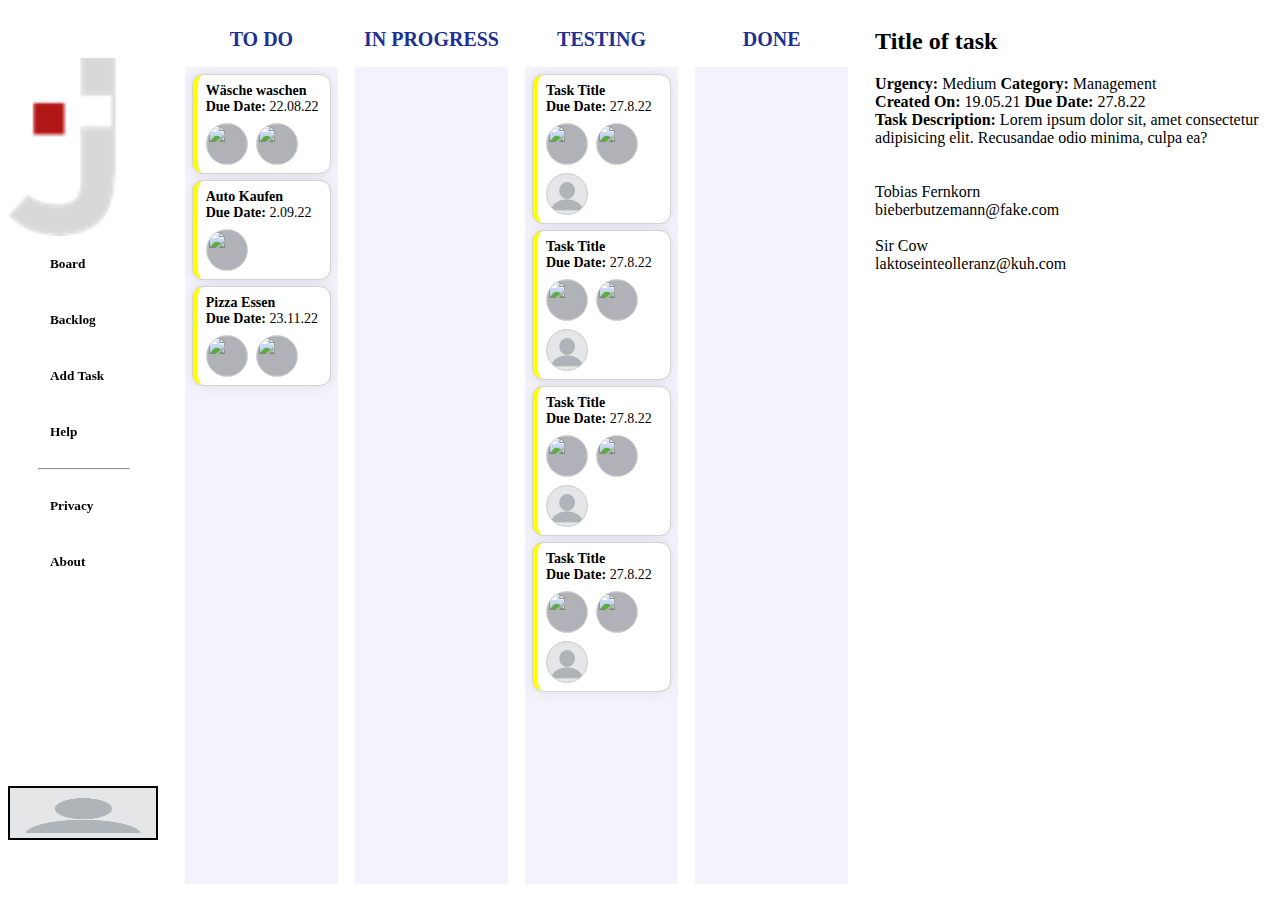
==== index.html @ 4feaa061 "drag and drop to other array" ====
<!DOCTYPE html>
<html lang="en">

<head>
    <meta charset="UTF-8">
    <meta http-equiv="X-UA-Compatible" content="IE=edge">
    <meta name="viewport" content="width=device-width, initial-scale=1.0">
    <title>Document</title>

    <script src="scripts/script.js"></script>
    <script src="scripts/board.js"></script>
    <link rel="stylesheet" href="./styles/style.css">
    <link rel="stylesheet" href="./styles/board.css">
    <link href="https://cdn.jsdelivr.net/npm/bootstrap@5.2.0-beta1/dist/css/bootstrap.min.css" rel="stylesheet"
        integrity="sha384-0evHe/X+R7YkIZDRvuzKMRqM+OrBnVFBL6DOitfPri4tjfHxaWutUpFmBp4vmVor" crossorigin="anonymous">
</head>

<body onload="initBoard()">

    <div class="main-container" id="mainContainer">
        <div w3-include-html="./templates/navbar.html"></div>
        
        <div class="tasks-main-container">

            <div class="tasks-container">
                <div class="tasks-headline-container">
                    TO DO
                </div>
                <div class="tasks-list-container" id="todo-list" ondrop="moveTo('todo')" ondragover="allowDrop(event)" onmouseover="getId(this)">
                    
                </div>
            </div>
        
            <div class="tasks-container">
                <div class="tasks-headline-container">
                    IN PROGRESS
                </div>
                <div class="tasks-list-container" id="in-progress-list" ondrop="moveTo('in-progress')" ondragover="allowDrop(event)" onmouseover="getId(this)">

                </div>
            </div>
        
            <div class="tasks-container">
                <div class="tasks-headline-container">
                    TESTING
                </div>
                <div class="tasks-list-container" ondrop="moveTo('testing')" ondragover="allowDrop(event)">
                    <div class="task-card"  onclick="openCardDetails()">
                        <div class="task-card-headline">Task Title</div>
                        <span><b>Due Date:</b> 27.8.22</span>
                        <div class="collaborators-container">
                            <img src="img/sir-cow.png" alt="">
                            <img src="img/Profile-Pic-Tobi.PNG" alt="">
                            <img src="img/blank_profil.png" alt="">
                        </div>
                    </div>
                    <div class="task-card"  onclick="openCardDetails()">
                        <div class="task-card-headline">Task Title</div>
                        <span><b>Due Date:</b> 27.8.22</span>
                        <div class="collaborators-container">
                            <img src="img/sir-cow.png" alt="">
                            <img src="img/Profile-Pic-Tobi.PNG" alt="">
                            <img src="img/blank_profil.png" alt="">
                        </div>
                    </div>
                    <div class="task-card"  onclick="openCardDetails()">
                        <div class="task-card-headline">Task Title</div>
                        <span><b>Due Date:</b> 27.8.22</span>
                        <div class="collaborators-container">
                            <img src="img/sir-cow.png" alt="">
                            <img src="img/Profile-Pic-Tobi.PNG" alt="">
                            <img src="img/blank_profil.png" alt="">
                        </div>
                    </div>
                    <div class="task-card"  onclick="openCardDetails()">
                        <div class="task-card-headline">Task Title</div>
                        <span><b>Due Date:</b> 27.8.22</span>
                        <div class="collaborators-container">
                            <img src="img/sir-cow.png" alt="">
                            <img src="img/Profile-Pic-Tobi.PNG" alt="">
                            <img src="img/blank_profil.png" alt="">
                        </div>
                    </div>
                </div>
            </div>
        
            <div class="tasks-container">
                <div class="tasks-headline-container">
                    DONE
                </div>
                <div class="tasks-list-container" ondrop="moveTo('done')" ondragover="allowDrop(event)">

                </div>
            </div>
        
        </div>
        <!-- <div id="card-details-container" class="d-none">

        </div> -->
        <div id="card-details-container" class="d-none fade-out" onclick="closeCardDetails()">
            <div class="card-details-content" onclick="stopPropagation(event)">
                <div class="card-details-content-left">
                    <h2>Title of task</h2>
                    <span><b>Urgency:</b> Medium</span>
                    <span><b>Category:</b> Management</span>
                    <div class="deadline-container">
                        <span><b>Created On:</b> 19.05.21</span>
                        <span><b>Due Date:</b> 27.8.22</span>
                    </div>
                    <span><b>Task Description:</b></span>
                    <span class="card-details-description">Lorem ipsum dolor sit, amet consectetur adipisicing elit.
                        Recusandae odio minima, culpa ea?</span>
                </div>
                <div class="card-details-content-right">
                    <div class="card-details-button-container">
                        <img src="img/arrow-32-24.png" alt="" title="Task Done">
                        <img src="img/x-mark-24.png" alt="" title="Go Back" onclick="closeCardDetails()">
                    </div>
                    <div class="assignee-container">
                        <img src="img/Profile-Pic-Tobi.PNG" alt="">
                        <div class="person-data-container">
                            <div class="assignee-name">Tobias Fernkorn</div>
                            <div class="assignee-email">bieberbutzemann@fake.com</div>
                        </div>
                    </div>
                    <div class="assignee-container">
                        <img src="img/sir-cow.png" alt="">
                        <div class="person-data-container">
                            <div class="assignee-name">Sir Cow</div>
                            <div class="assignee-email">laktoseinteolleranz@kuh.com</div>
                        </div>
                    </div>
                </div>
            </div>
        </div>
    </div>


    <script src="./scripts/includeHTML.js"></script>
</body>

</html>
---- styles/style.css ----
body {
    font-family: PT Sans !important;
}

.main-container {
    /* height: 50vh; */
    display: flex;
}

.navbar {
    padding: 50px 0 !important;
    display: flex;
    flex-direction: column;
    width: 150px;
    height: 100vh;
    position: fixed !important;
}

.navbar-hr{
    width: 90px;
    margin-left: 30px;
}

.profil-img {
    height: 50px;
    border: solid 2px;
}

.nav-items {
    height: 550px;
    display: flex;
    flex-direction: column;
    justify-content: flex-start;
}

.nav-items h5 {
    cursor: pointer;
    margin: 20px 0;
    padding-left: 35px;
}

.single-nav-item {
    display: flex;
    flex-direction: row;
    justify-content: flex-start;
    align-items: center;
    width: 150px;
}

.nav-items h5:hover {
    color: #4e95fd;
}

.single-nav-item:hover .slected-nav-item {
    background-color: #4e95fd;
}

.slected-nav-item {
    width: 7px;
    height: 25px;

}

.headline-container {
    margin: 45px;
}

.headline-container h1 {
    font-weight: bold;
    margin-bottom: 0;
}

.join-phrase {
    color: #1E3190;
}

/* fonts */
/* pt-sans-regular - latin */
@font-face {
    font-family: 'PT Sans';
    font-style: normal;
    font-weight: 400;
    src: url('fonts/pt-sans-v17-latin-regular.eot'); /* IE9 Compat Modes */
    src: local(''),
         url('fonts/pt-sans-v17-latin-regular.eot?#iefix') format('embedded-opentype'), /* IE6-IE8 */
         url('fonts/pt-sans-v17-latin-regular.woff2') format('woff2'), /* Super Modern Browsers */
         url('fonts/pt-sans-v17-latin-regular.woff') format('woff'), /* Modern Browsers */
         url('fonts/pt-sans-v17-latin-regular.ttf') format('truetype'), /* Safari, Android, iOS */
         url('fonts/pt-sans-v17-latin-regular.svg#PTSans') format('svg'); /* Legacy iOS */
  }
  /* pt-sans-italic - latin */
  @font-face {
    font-family: 'PT Sans';
    font-style: italic;
    font-weight: 400;
    src: url('fonts/pt-sans-v17-latin-italic.eot'); /* IE9 Compat Modes */
    src: local(''),
         url('fonts/pt-sans-v17-latin-italic.eot?#iefix') format('embedded-opentype'), /* IE6-IE8 */
         url('fonts/pt-sans-v17-latin-italic.woff2') format('woff2'), /* Super Modern Browsers */
         url('fonts/pt-sans-v17-latin-italic.woff') format('woff'), /* Modern Browsers */
         url('fonts/pt-sans-v17-latin-italic.ttf') format('truetype'), /* Safari, Android, iOS */
         url('fonts/pt-sans-v17-latin-italic.svg#PTSans') format('svg'); /* Legacy iOS */
  }
---- styles/board.css ----
.tasks-main-container {
    display: flex;
    justify-content: space-evenly;
    height: 100vh;
    width: 100%;
    margin-left: 160px;
    margin-right: 10px;
}

.tasks-container {
    width: 22%;
    display: flex;
    flex-direction: column;
}

.tasks-headline-container {
    display: flex;
    justify-content: center;
    align-items: center;
    margin-top: 24px;
    margin-bottom: 16px;
    margin-top: 20px;
    font-size: 20px;
    color: #1E3190;
    font-weight: bold;
}

.tasks-list-container {
    background-color: #F4F3FB;
    height: 100%;
    margin-bottom: 24px;
}

.task-card {
    margin: 8px;
    padding-left: 8px;
    background-color: white;
    border-left: 5px solid yellow;
    outline: 1px solid lightgray;
    border-radius: 10px;
    box-shadow: 0 0 13px rgba(0, 0, 0, 0.1) ; 
    transition: box-shadow 0.2s ease-in-out;
    font-size: 14px;
    cursor: pointer;
}

.task-card:hover {
    box-shadow: 0 0 5px rgba(0, 0, 0, 0.958) ; 
}

.task-card-headline {
    font-weight: bold;
    padding-top: 8px;
}

.collaborators-container {
    display: flex;
    flex-wrap: wrap;
    margin-top: 8px;
}

.collaborators-container img {
    height: 40px;
    width: 40px;
    border-radius: 50%;
    background-color: #B0B2B8;
    border: 1px solid lightgray;
    margin-right: 8px;
    margin-bottom: 8px;
}
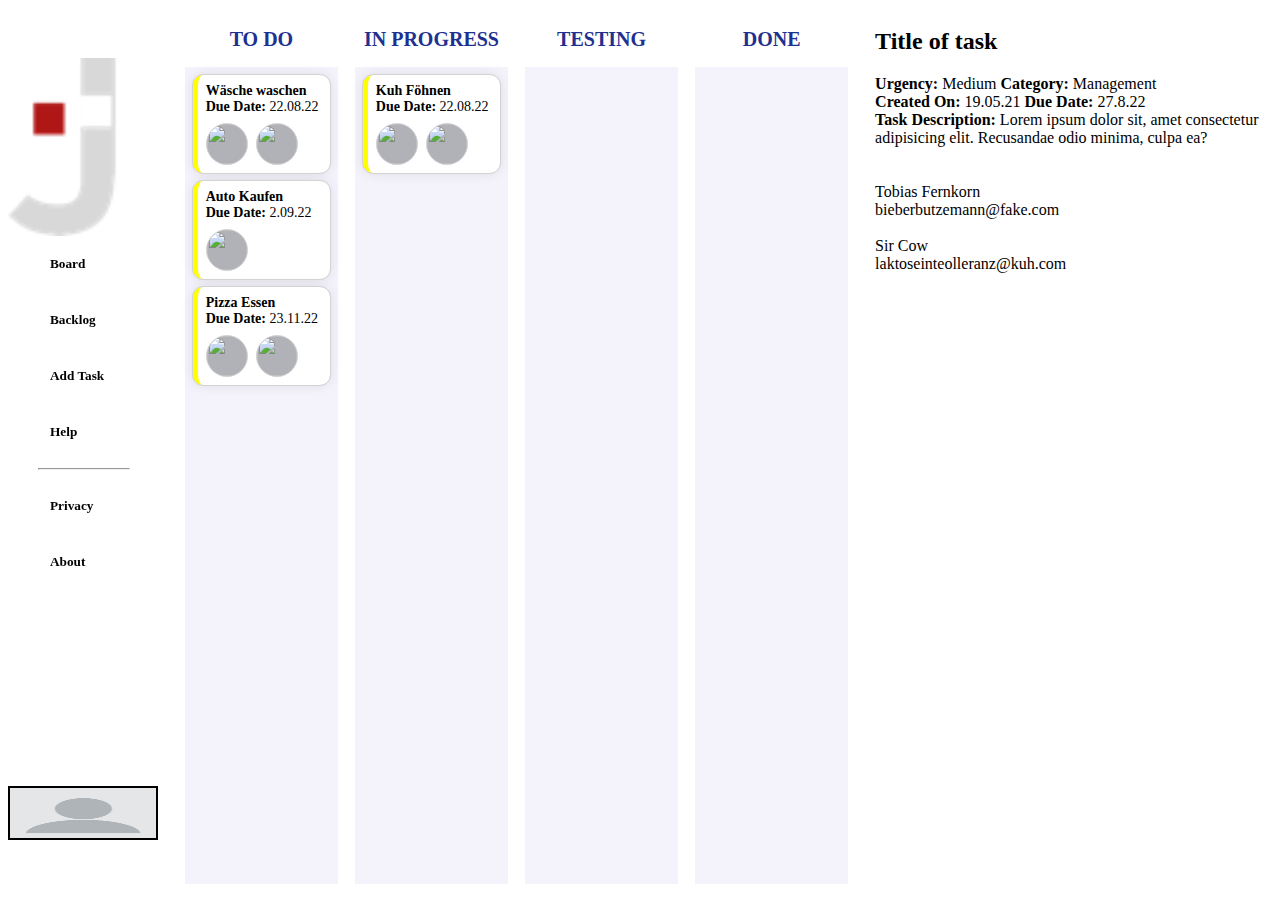
==== commit 1779670e: "changed createTodo function" ====
--- a/index.html
+++ b/index.html
@@ -26,7 +26,7 @@
                 <div class="tasks-headline-container">
                     TO DO
                 </div>
-                <div class="tasks-list-container" id="todo-list" ondrop="moveTo('todo')" ondragover="allowDrop(event)" onmouseover="getId(this)">
+                <div class="tasks-list-container" id="todo-list" ondrop="moveTo('todo')" ondragover="allowDrop(event); getId(this)">
                     
                 </div>
             </div>
@@ -35,7 +35,7 @@
                 <div class="tasks-headline-container">
                     IN PROGRESS
                 </div>
-                <div class="tasks-list-container" id="in-progress-list" ondrop="moveTo('in-progress')" ondragover="allowDrop(event)" onmouseover="getId(this)">
+                <div class="tasks-list-container" id="in-progress-list" ondrop="moveTo('in-progress')" ondragover="allowDrop(event); getId(this)">
 
                 </div>
             </div>
@@ -44,43 +44,7 @@
                 <div class="tasks-headline-container">
                     TESTING
                 </div>
-                <div class="tasks-list-container" ondrop="moveTo('testing')" ondragover="allowDrop(event)">
-                    <div class="task-card"  onclick="openCardDetails()">
-                        <div class="task-card-headline">Task Title</div>
-                        <span><b>Due Date:</b> 27.8.22</span>
-                        <div class="collaborators-container">
-                            <img src="img/sir-cow.png" alt="">
-                            <img src="img/Profile-Pic-Tobi.PNG" alt="">
-                            <img src="img/blank_profil.png" alt="">
-                        </div>
-                    </div>
-                    <div class="task-card"  onclick="openCardDetails()">
-                        <div class="task-card-headline">Task Title</div>
-                        <span><b>Due Date:</b> 27.8.22</span>
-                        <div class="collaborators-container">
-                            <img src="img/sir-cow.png" alt="">
-                            <img src="img/Profile-Pic-Tobi.PNG" alt="">
-                            <img src="img/blank_profil.png" alt="">
-                        </div>
-                    </div>
-                    <div class="task-card"  onclick="openCardDetails()">
-                        <div class="task-card-headline">Task Title</div>
-                        <span><b>Due Date:</b> 27.8.22</span>
-                        <div class="collaborators-container">
-                            <img src="img/sir-cow.png" alt="">
-                            <img src="img/Profile-Pic-Tobi.PNG" alt="">
-                            <img src="img/blank_profil.png" alt="">
-                        </div>
-                    </div>
-                    <div class="task-card"  onclick="openCardDetails()">
-                        <div class="task-card-headline">Task Title</div>
-                        <span><b>Due Date:</b> 27.8.22</span>
-                        <div class="collaborators-container">
-                            <img src="img/sir-cow.png" alt="">
-                            <img src="img/Profile-Pic-Tobi.PNG" alt="">
-                            <img src="img/blank_profil.png" alt="">
-                        </div>
-                    </div>
+                <div class="tasks-list-container" id="testing-list" ondrop="moveTo('testing')" ondragover="allowDrop(event); getId(this)">
                 </div>
             </div>
         
@@ -88,7 +52,7 @@
                 <div class="tasks-headline-container">
                     DONE
                 </div>
-                <div class="tasks-list-container" ondrop="moveTo('done')" ondragover="allowDrop(event)">
+                <div class="tasks-list-container" id="done-list" ondrop="moveTo('done')" ondragover="allowDrop(event); getId(this)">
 
                 </div>
             </div>
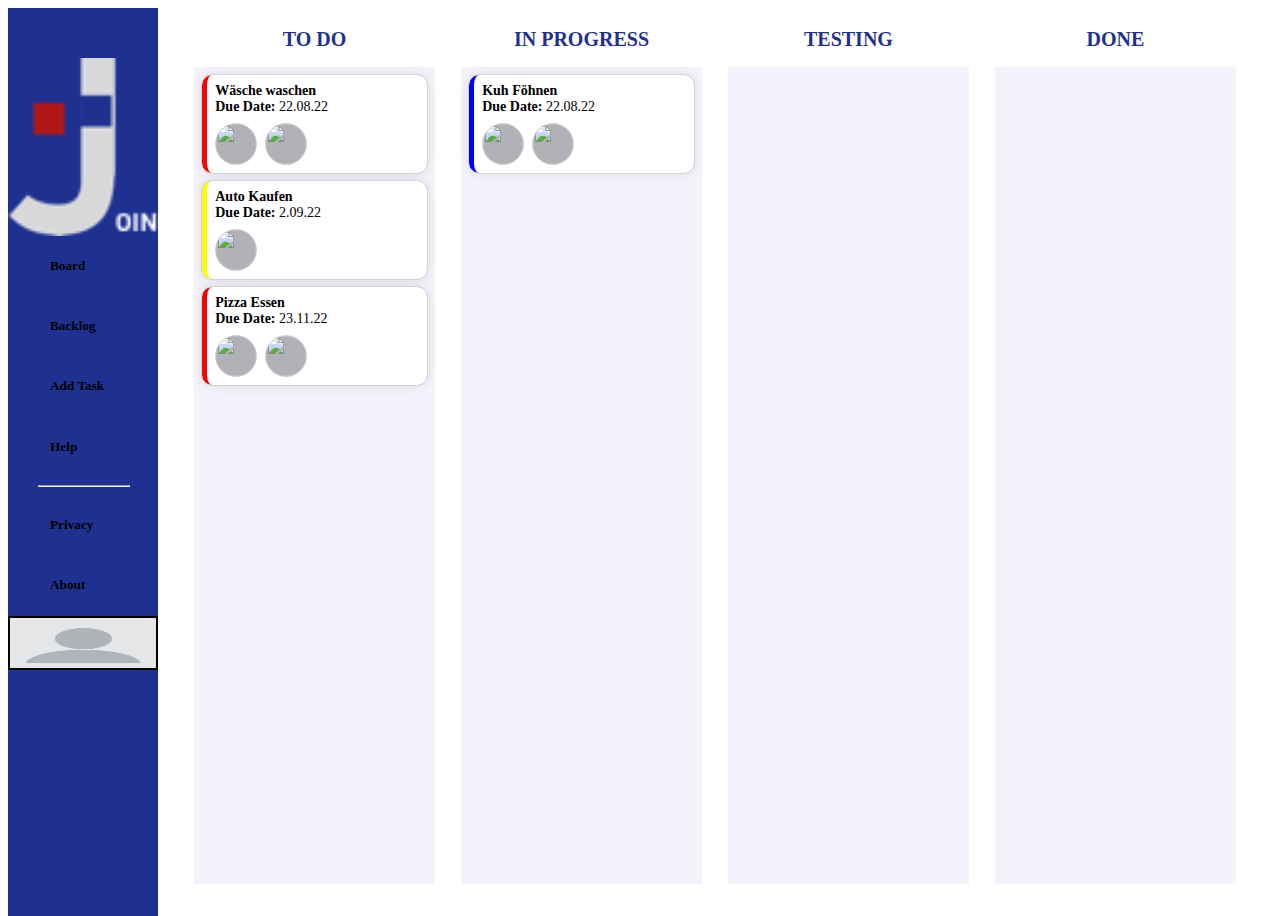
==== commit a655f98e: "card details now dynamic" ====
--- a/index.html
+++ b/index.html
@@ -9,6 +9,7 @@
 
     <script src="scripts/script.js"></script>
     <script src="scripts/board.js"></script>
+    <script src="scripts/addTask.js"></script>
     <link rel="stylesheet" href="./styles/style.css">
     <link rel="stylesheet" href="./styles/board.css">
     <link href="https://cdn.jsdelivr.net/npm/bootstrap@5.2.0-beta1/dist/css/bootstrap.min.css" rel="stylesheet"
@@ -58,11 +59,8 @@
             </div>
         
         </div>
-        <!-- <div id="card-details-container" class="d-none">
-
-        </div> -->
         <div id="card-details-container" class="d-none fade-out" onclick="closeCardDetails()">
-            <div class="card-details-content" onclick="stopPropagation(event)">
+            <!-- <div class="card-details-content" onclick="stopPropagation(event)">
                 <div class="card-details-content-left">
                     <h2>Title of task</h2>
                     <span><b>Urgency:</b> Medium</span>
@@ -95,7 +93,7 @@
                         </div>
                     </div>
                 </div>
-            </div>
+            </div> -->
         </div>
     </div>
 
--- a/styles/style.css
+++ b/styles/style.css
@@ -2,8 +2,25 @@
     font-family: PT Sans !important;
 }
 
+.fade-out {
+    opacity: 0 !important;
+    transition: opacity 0.5s ease-in-out !important;
+}
+
+.urgent {
+border-left: 5px solid red !important;
+}
+
+.medium {
+    border-left: 5px solid yellow !important;
+}
+
+.low {
+    border-left: 5px solid blue !important;
+
+}
+
 .main-container {
-    /* height: 50vh; */
     display: flex;
 }
 
@@ -14,9 +31,10 @@
     width: 150px;
     height: 100vh;
     position: fixed !important;
-}
-
-.navbar-hr{
+    background-color: #1E3190;
+}
+
+.navbar-hr {
     width: 90px;
     margin-left: 30px;
 }
@@ -24,19 +42,6 @@
 .profil-img {
     height: 50px;
     border: solid 2px;
-}
-
-.nav-items {
-    height: 550px;
-    display: flex;
-    flex-direction: column;
-    justify-content: flex-start;
-}
-
-.nav-items h5 {
-    cursor: pointer;
-    margin: 20px 0;
-    padding-left: 35px;
 }
 
 .single-nav-item {
@@ -47,6 +52,14 @@
     width: 150px;
 }
 
+.single-nav-item a {
+    color: white;
+    text-decoration: none;
+    cursor: pointer;
+    margin: 15px 0;
+    padding-left: 35px;
+}
+
 .nav-items h5:hover {
     color: #4e95fd;
 }
@@ -58,7 +71,11 @@
 .slected-nav-item {
     width: 7px;
     height: 25px;
-
+}
+
+.active {
+    background-color: #4e95fd;
+    color: white;
 }
 
 .headline-container {
@@ -73,6 +90,98 @@
 .join-phrase {
     color: #1E3190;
 }
+
+/* Oped Card Deatials Style */
+
+
+#card-details-container {
+    position: absolute;
+    left: 0;
+    right: 0;
+    bottom: 0;
+    top: 0;
+    background-color: rgba(244, 243, 251, 0.5);
+    display: flex;
+    justify-content: center;
+    align-items: center;
+    transition: opacity 0.5s ease-in-out !important;
+}
+
+.card-details-content {
+    min-height: 380px;
+    min-width: 680px;
+    background-color: #F4F3FB;
+    border: 1px solid lightgray;
+    border-radius: 10px;
+    box-shadow: 0px 0px 40px -2px #787878;
+    display: flex;
+    justify-content: space-between;
+    padding: 24px;
+}
+
+.card-details-button-container {
+    display: flex;
+    justify-content: flex-end;
+}
+
+.card-details-button-container img {
+    width: 16px;
+    height: 16px;
+    margin-left: 8px;
+    margin-bottom: 16px;
+    cursor: pointer;
+}
+
+.card-details-content-left {
+    display: flex;
+    flex-direction: column;
+    margin-right: 24px;
+    padding-right: 24px;
+    border-right: 1px solid lightgray;
+}
+
+.card-details-content-left h2 {
+    margin-bottom: 30px;
+}
+
+.deadline-container {
+    margin-bottom: 40px;
+}
+
+.deadline-container span {
+    margin-right: 44px;
+}
+
+.card-details-description {
+    width: 550px;
+}
+
+.assignee-container {
+    display: flex;
+    margin-bottom: 8px;
+}
+
+.assignee-container img {
+    height: 50px;
+    width: 50px;
+    border-radius: 50%;
+    background-color: #B0B2B8;
+    margin-right: 16px;
+    margin-top: auto;
+    margin-bottom: auto;
+}
+
+.assignee-name {
+    font-weight: bold;
+}
+
+.assignee-email {
+    color: #1E3190;
+}
+
+
+@media (max-width: 1024px) {}
+
 
 /* fonts */
 /* pt-sans-regular - latin */
@@ -80,24 +189,37 @@
     font-family: 'PT Sans';
     font-style: normal;
     font-weight: 400;
-    src: url('fonts/pt-sans-v17-latin-regular.eot'); /* IE9 Compat Modes */
+    src: url('fonts/pt-sans-v17-latin-regular.eot');
+    /* IE9 Compat Modes */
     src: local(''),
-         url('fonts/pt-sans-v17-latin-regular.eot?#iefix') format('embedded-opentype'), /* IE6-IE8 */
-         url('fonts/pt-sans-v17-latin-regular.woff2') format('woff2'), /* Super Modern Browsers */
-         url('fonts/pt-sans-v17-latin-regular.woff') format('woff'), /* Modern Browsers */
-         url('fonts/pt-sans-v17-latin-regular.ttf') format('truetype'), /* Safari, Android, iOS */
-         url('fonts/pt-sans-v17-latin-regular.svg#PTSans') format('svg'); /* Legacy iOS */
-  }
-  /* pt-sans-italic - latin */
-  @font-face {
+        url('fonts/pt-sans-v17-latin-regular.eot?#iefix') format('embedded-opentype'),
+        /* IE6-IE8 */
+        url('fonts/pt-sans-v17-latin-regular.woff2') format('woff2'),
+        /* Super Modern Browsers */
+        url('fonts/pt-sans-v17-latin-regular.woff') format('woff'),
+        /* Modern Browsers */
+        url('fonts/pt-sans-v17-latin-regular.ttf') format('truetype'),
+        /* Safari, Android, iOS */
+        url('fonts/pt-sans-v17-latin-regular.svg#PTSans') format('svg');
+    /* Legacy iOS */
+}
+
+/* pt-sans-italic - latin */
+@font-face {
     font-family: 'PT Sans';
     font-style: italic;
     font-weight: 400;
-    src: url('fonts/pt-sans-v17-latin-italic.eot'); /* IE9 Compat Modes */
+    src: url('fonts/pt-sans-v17-latin-italic.eot');
+    /* IE9 Compat Modes */
     src: local(''),
-         url('fonts/pt-sans-v17-latin-italic.eot?#iefix') format('embedded-opentype'), /* IE6-IE8 */
-         url('fonts/pt-sans-v17-latin-italic.woff2') format('woff2'), /* Super Modern Browsers */
-         url('fonts/pt-sans-v17-latin-italic.woff') format('woff'), /* Modern Browsers */
-         url('fonts/pt-sans-v17-latin-italic.ttf') format('truetype'), /* Safari, Android, iOS */
-         url('fonts/pt-sans-v17-latin-italic.svg#PTSans') format('svg'); /* Legacy iOS */
-  }+        url('fonts/pt-sans-v17-latin-italic.eot?#iefix') format('embedded-opentype'),
+        /* IE6-IE8 */
+        url('fonts/pt-sans-v17-latin-italic.woff2') format('woff2'),
+        /* Super Modern Browsers */
+        url('fonts/pt-sans-v17-latin-italic.woff') format('woff'),
+        /* Modern Browsers */
+        url('fonts/pt-sans-v17-latin-italic.ttf') format('truetype'),
+        /* Safari, Android, iOS */
+        url('fonts/pt-sans-v17-latin-italic.svg#PTSans') format('svg');
+    /* Legacy iOS */
+}--- a/styles/board.css
+++ b/styles/board.css
@@ -35,7 +35,7 @@
     margin: 8px;
     padding-left: 8px;
     background-color: white;
-    border-left: 5px solid yellow;
+    /* border-left: 5px solid yellow; */
     outline: 1px solid lightgray;
     border-radius: 10px;
     box-shadow: 0 0 13px rgba(0, 0, 0, 0.1) ; 
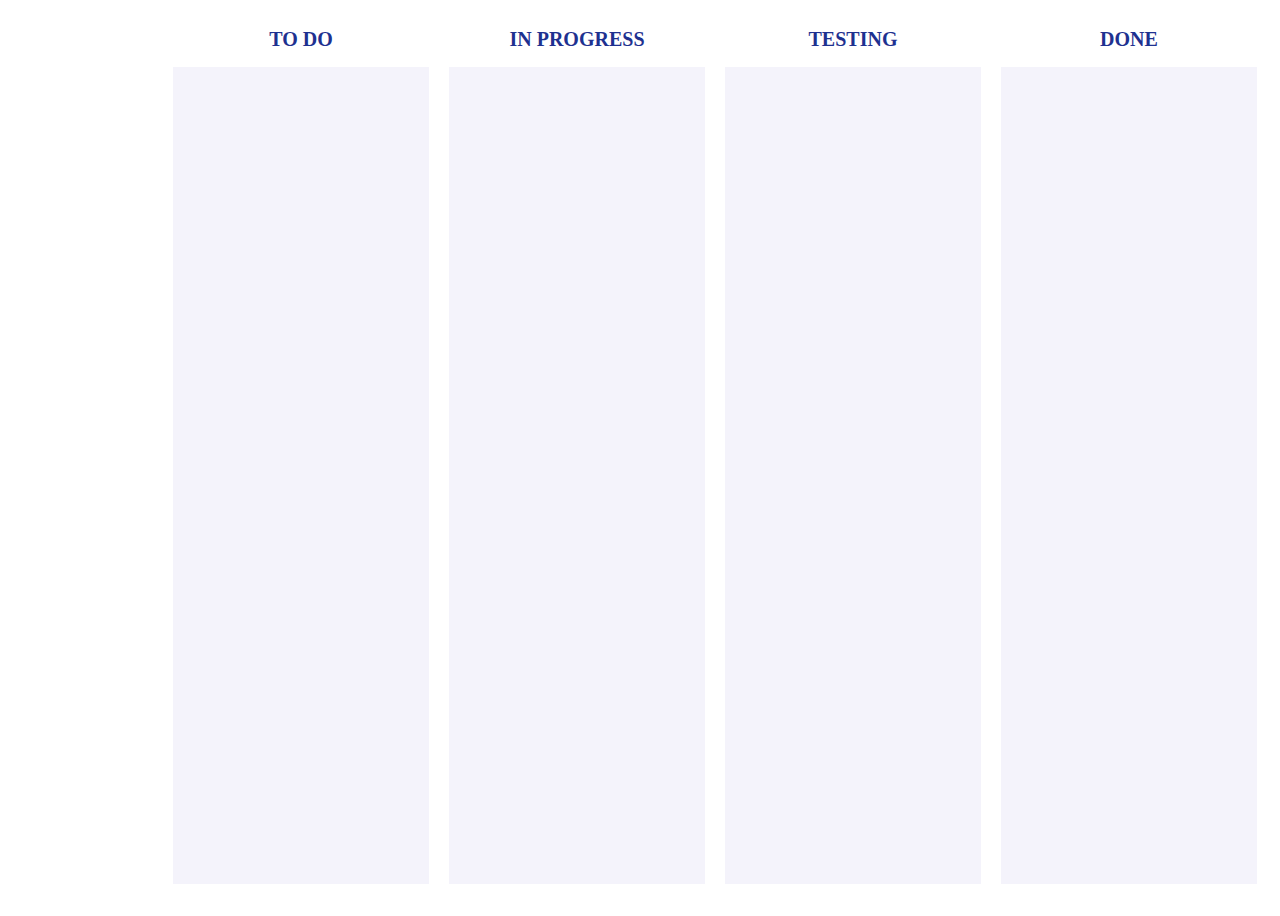
==== commit bd0dc493: "addtask" ====
--- a/index.html
+++ b/index.html
@@ -20,80 +20,56 @@
 
     <div class="main-container" id="mainContainer">
         <div w3-include-html="./templates/navbar.html"></div>
-        
+
         <div class="tasks-main-container">
+            <div class="tasks-left-container">
+                <div class="tasks-container">
+                    <div class="tasks-headline-container">
+                        TO DO
+                    </div>
+                    <div class="tasks-list-container" id="todo-list" ondrop="moveTo('todo')"
+                        ondragover="allowDrop(event); getId(this)">
 
-            <div class="tasks-container">
-                <div class="tasks-headline-container">
-                    TO DO
+                    </div>
                 </div>
-                <div class="tasks-list-container" id="todo-list" ondrop="moveTo('todo')" ondragover="allowDrop(event); getId(this)">
-                    
+
+                <div class="tasks-container">
+                    <div class="tasks-headline-container">
+                        IN PROGRESS
+                    </div>
+                    <div class="tasks-list-container" id="in-progress-list" ondrop="moveTo('in-progress')"
+                        ondragover="allowDrop(event); getId(this)">
+
+                    </div>
                 </div>
             </div>
-        
-            <div class="tasks-container">
-                <div class="tasks-headline-container">
-                    IN PROGRESS
+            <div class="tasks-right-container">
+                <div class="tasks-container">
+                    <div class="tasks-headline-container">
+                        TESTING
+                    </div>
+                    <div class="tasks-list-container" id="testing-list" ondrop="moveTo('testing')"
+                        ondragover="allowDrop(event); getId(this)">
+                    </div>
                 </div>
-                <div class="tasks-list-container" id="in-progress-list" ondrop="moveTo('in-progress')" ondragover="allowDrop(event); getId(this)">
 
+                <div class="tasks-container">
+                    <div class="tasks-headline-container">
+                        DONE
+                    </div>
+                    <div class="tasks-list-container" id="done-list" ondrop="moveTo('done')"
+                        ondragover="allowDrop(event); getId(this)">
+
+                    </div>
                 </div>
             </div>
-        
-            <div class="tasks-container">
-                <div class="tasks-headline-container">
-                    TESTING
-                </div>
-                <div class="tasks-list-container" id="testing-list" ondrop="moveTo('testing')" ondragover="allowDrop(event); getId(this)">
-                </div>
-            </div>
-        
-            <div class="tasks-container">
-                <div class="tasks-headline-container">
-                    DONE
-                </div>
-                <div class="tasks-list-container" id="done-list" ondrop="moveTo('done')" ondragover="allowDrop(event); getId(this)">
 
-                </div>
-            </div>
-        
+
+
+
+
         </div>
-        <div id="card-details-container" class="d-none fade-out" onclick="closeCardDetails()">
-            <!-- <div class="card-details-content" onclick="stopPropagation(event)">
-                <div class="card-details-content-left">
-                    <h2>Title of task</h2>
-                    <span><b>Urgency:</b> Medium</span>
-                    <span><b>Category:</b> Management</span>
-                    <div class="deadline-container">
-                        <span><b>Created On:</b> 19.05.21</span>
-                        <span><b>Due Date:</b> 27.8.22</span>
-                    </div>
-                    <span><b>Task Description:</b></span>
-                    <span class="card-details-description">Lorem ipsum dolor sit, amet consectetur adipisicing elit.
-                        Recusandae odio minima, culpa ea?</span>
-                </div>
-                <div class="card-details-content-right">
-                    <div class="card-details-button-container">
-                        <img src="img/arrow-32-24.png" alt="" title="Task Done">
-                        <img src="img/x-mark-24.png" alt="" title="Go Back" onclick="closeCardDetails()">
-                    </div>
-                    <div class="assignee-container">
-                        <img src="img/Profile-Pic-Tobi.PNG" alt="">
-                        <div class="person-data-container">
-                            <div class="assignee-name">Tobias Fernkorn</div>
-                            <div class="assignee-email">bieberbutzemann@fake.com</div>
-                        </div>
-                    </div>
-                    <div class="assignee-container">
-                        <img src="img/sir-cow.png" alt="">
-                        <div class="person-data-container">
-                            <div class="assignee-name">Sir Cow</div>
-                            <div class="assignee-email">laktoseinteolleranz@kuh.com</div>
-                        </div>
-                    </div>
-                </div>
-            </div> -->
+        <div id="card-details-container" class="d-none fade-out primary" onclick="closeCardDetails()">
         </div>
     </div>
 
--- a/styles/style.css
+++ b/styles/style.css
@@ -8,16 +8,19 @@
 }
 
 .urgent {
-border-left: 5px solid red !important;
+border-left: 5px solid #FFABAB !important;
 }
 
 .medium {
-    border-left: 5px solid yellow !important;
+    border-left: 5px solid #FFF5BA !important;
 }
 
 .low {
-    border-left: 5px solid blue !important;
-
+    border-left: 5px solid #6EB5FF !important;
+}
+
+.done {
+    border-left: 5px solid #AFF8DB !important;
 }
 
 .main-container {
@@ -32,6 +35,8 @@
     height: 100vh;
     position: fixed !important;
     background-color: #1E3190;
+    left: 0;
+    transition: left 0.5s ease-in-out;
 }
 
 .navbar-hr {
@@ -73,6 +78,39 @@
     height: 25px;
 }
 
+/* mobile nav */
+.mobile-nav {
+    position: fixed;
+    left: 0;
+    right: 0;
+    top: 0;
+    width: 100vw;
+    height: 50px;
+    background-color: #1E3190;
+    display: flex;
+    justify-content: flex-end;
+    align-items: center;
+}
+
+.burger-container {
+    display: flex;
+    flex-direction: column;
+    cursor: pointer;
+    margin-right: 24px;
+}
+
+.burger-line {
+    height: 4px;
+    width: 25px;
+    border-radius: 2px;
+    margin: 3px 0;
+    background-color: white;
+}
+
+.show-navbar {
+    left: 0 !important;
+}
+
 .active {
     background-color: #4e95fd;
     color: white;
@@ -91,11 +129,9 @@
     color: #1E3190;
 }
 
-/* Oped Card Deatials Style */
-
-
+/* Open Card Deatials Style */
 #card-details-container {
-    position: absolute;
+    position: fixed;
     left: 0;
     right: 0;
     bottom: 0;
@@ -117,6 +153,7 @@
     display: flex;
     justify-content: space-between;
     padding: 24px;
+    margin: 10px;
 }
 
 .card-details-button-container {
@@ -127,9 +164,15 @@
 .card-details-button-container img {
     width: 16px;
     height: 16px;
+    margin-top: 4px;
     margin-left: 8px;
     margin-bottom: 16px;
     cursor: pointer;
+}
+
+.card-details-button-container span {
+    color: #1E3190;
+    margin-left: 8px;
 }
 
 .card-details-content-left {
@@ -146,6 +189,7 @@
 
 .deadline-container {
     margin-bottom: 40px;
+    display: flex;
 }
 
 .deadline-container span {
@@ -179,9 +223,95 @@
     color: #1E3190;
 }
 
-
-@media (max-width: 1024px) {}
-
+@media (min-width:1000px) {
+    .mobile-nav {
+        display: none;
+    }
+}
+
+@media (max-width: 1000px) {
+    .navbar {
+        left: -150px;
+    }
+
+    .tasks-main-container {
+        margin-left: 5px !important;
+        margin-top: 50px;
+    }
+
+    .backlog-container {
+        margin-left: 0 !important;
+        margin-top: 50px;
+    }
+}
+
+@media (max-width:950px) {
+    .card-details-description {
+        width: unset;
+    }
+}
+
+@media (max-width:800px) {
+    .tasks-main-container {
+        flex-direction: column;
+    }
+
+    .tasks-list-container {
+        min-height: 308px;
+    }
+}
+
+@media (max-width:700px) {
+    .card-details-content {
+        flex-direction: column;
+        min-width: unset;
+    }
+
+    .card-details-content-left {
+        display: flex;
+        flex-direction: column;
+        margin-right: 0;
+        padding-right: 0;
+        border-right: none;
+    }
+
+    .card-details-content-right {
+        display: flex;
+        flex-direction: column-reverse;
+        margin-top: 24px;
+    }
+    
+    .card-details-button-container {
+        align-items: flex-end;
+        margin-top: 10px;
+    }
+
+    .card-details-button-container img {
+        margin-bottom: 4px;
+    }
+}
+
+@media (max-width:450px) {
+    .tasks-left-container, .tasks-right-container {
+        flex-direction: column;
+        margin-bottom: 32px;
+    }
+
+    .tasks-main-container {
+        height: unset !important;
+        margin-bottom: 32px;
+    }
+
+    .tasks-container {
+        width: unset !important;
+    }
+
+    .tasks-list-container {
+        margin-bottom: unset !important;
+    }
+
+
+}
 
 /* fonts */
 /* pt-sans-regular - latin */
--- a/styles/board.css
+++ b/styles/board.css
@@ -1,14 +1,29 @@
 .tasks-main-container {
+    display: flex;
+    height: 100vh;
+    width: 100%;
+    margin-left: 155px;
+    margin-right: 5px;
+}
+
+.tasks-left-container {
     display: flex;
     justify-content: space-evenly;
     height: 100vh;
     width: 100%;
-    margin-left: 160px;
-    margin-right: 10px;
+}
+
+.tasks-right-container {
+    display: flex;
+    justify-content: space-evenly;
+    height: 100vh;
+    width: 100%;
 }
 
 .tasks-container {
-    width: 22%;
+    width: 50%;
+    margin-left: 10px;
+    margin-right: 10px;
     display: flex;
     flex-direction: column;
 }
@@ -34,14 +49,16 @@
 .task-card {
     margin: 8px;
     padding-left: 8px;
+    padding-right: 8px;
     background-color: white;
-    /* border-left: 5px solid yellow; */
     outline: 1px solid lightgray;
     border-radius: 10px;
     box-shadow: 0 0 13px rgba(0, 0, 0, 0.1) ; 
     transition: box-shadow 0.2s ease-in-out;
     font-size: 14px;
     cursor: pointer;
+    display: flex;
+    flex-direction: column;
 }
 
 .task-card:hover {
@@ -49,6 +66,7 @@
 }
 
 .task-card-headline {
+    font-size: 16px;
     font-weight: bold;
     padding-top: 8px;
 }
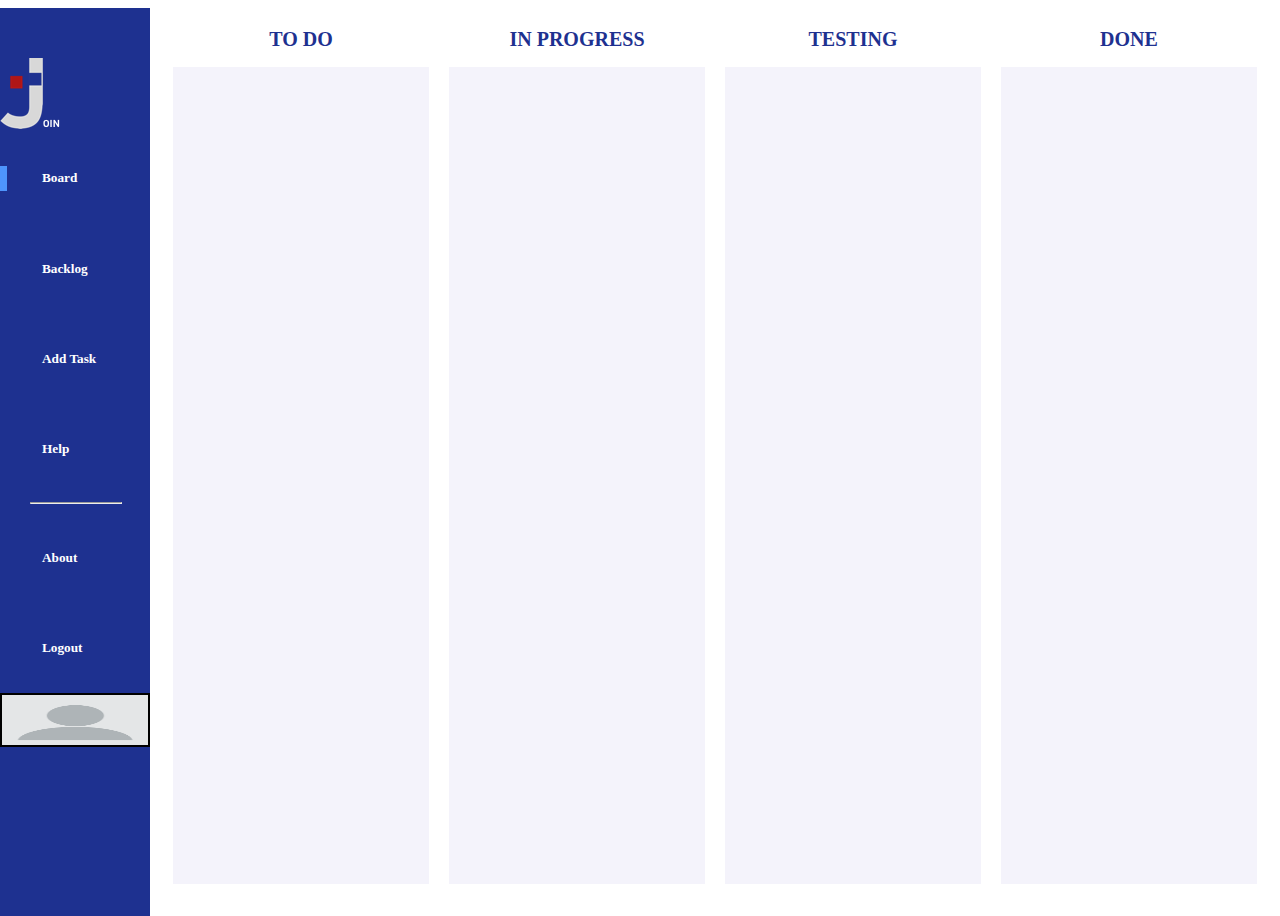
==== commit 9cb01b19: "input shows current date by default" ====
--- a/index.html
+++ b/index.html
@@ -7,6 +7,7 @@
     <meta name="viewport" content="width=device-width, initial-scale=1.0">
     <title>Document</title>
 
+    <script src="scripts/mini_backend.js"></script>
     <script src="scripts/script.js"></script>
     <script src="scripts/board.js"></script>
     <script src="scripts/addTask.js"></script>
@@ -14,6 +15,8 @@
     <link rel="stylesheet" href="./styles/board.css">
     <link href="https://cdn.jsdelivr.net/npm/bootstrap@5.2.0-beta1/dist/css/bootstrap.min.css" rel="stylesheet"
         integrity="sha384-0evHe/X+R7YkIZDRvuzKMRqM+OrBnVFBL6DOitfPri4tjfHxaWutUpFmBp4vmVor" crossorigin="anonymous">
+
+    <link rel="icon" href="img/logo.ico" type="image/x-icon">
 </head>
 
 <body onload="initBoard()">
--- a/styles/style.css
+++ b/styles/style.css
@@ -67,10 +67,6 @@
 
 .nav-items h5:hover {
     color: #4e95fd;
-}
-
-.single-nav-item:hover .slected-nav-item {
-    background-color: #4e95fd;
 }
 
 .slected-nav-item {
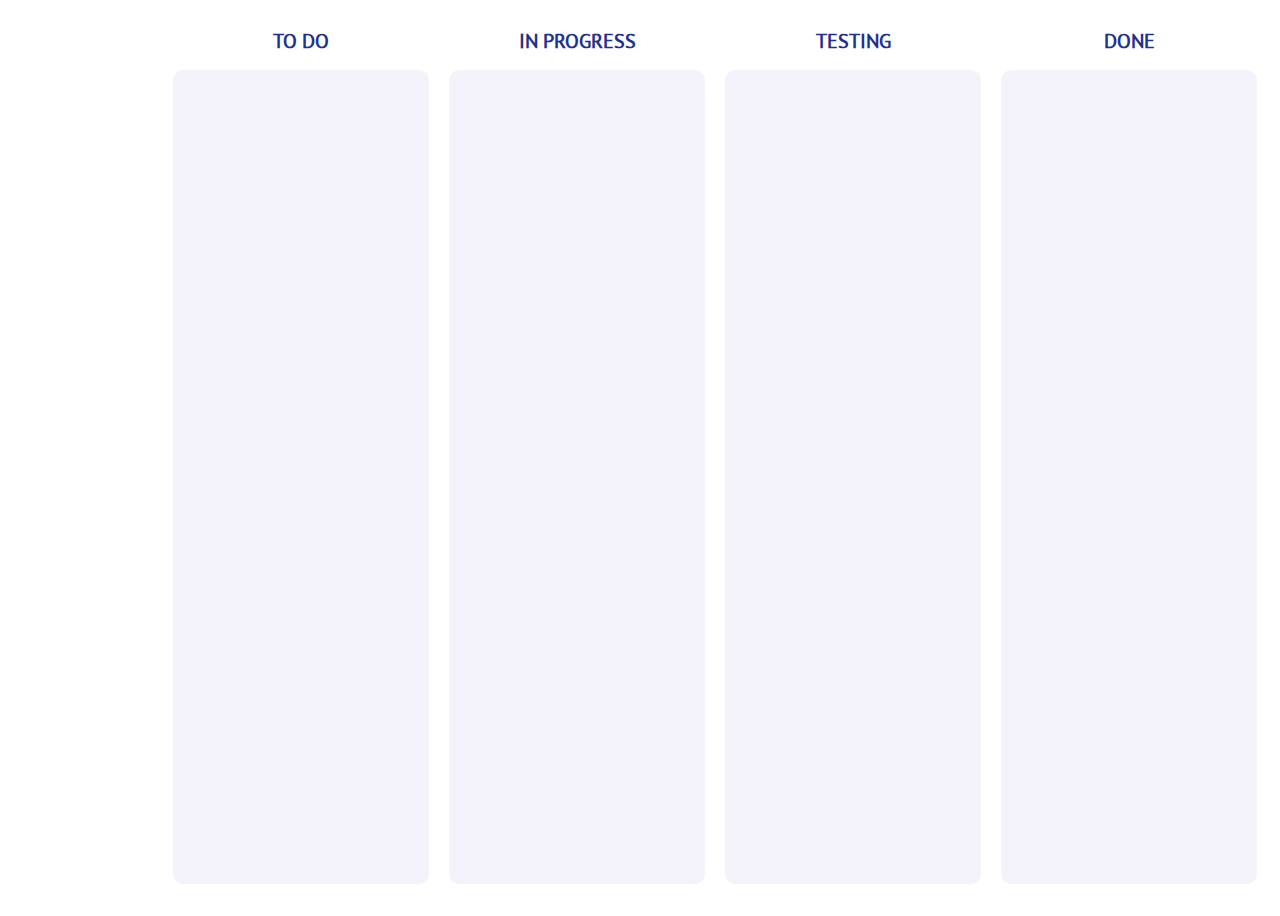
==== commit dd444284: "first commit" ====
--- a/index.html
+++ b/index.html
@@ -1,83 +1,79 @@
 <!DOCTYPE html>
 <html lang="en">
-
-<head>
-    <meta charset="UTF-8">
-    <meta http-equiv="X-UA-Compatible" content="IE=edge">
-    <meta name="viewport" content="width=device-width, initial-scale=1.0">
-    <title>Document</title>
-
+  <head>
+    <meta charset="UTF-8" />
+    <meta http-equiv="X-UA-Compatible" content="IE=edge" />
+    <meta name="viewport" content="width=device-width, initial-scale=1.0" />
+    <meta http-equiv="refresh" />
+    <title>Board</title>
     <script src="scripts/mini_backend.js"></script>
     <script src="scripts/script.js"></script>
     <script src="scripts/board.js"></script>
     <script src="scripts/addTask.js"></script>
-    <link rel="stylesheet" href="./styles/style.css">
-    <link rel="stylesheet" href="./styles/board.css">
-    <link href="https://cdn.jsdelivr.net/npm/bootstrap@5.2.0-beta1/dist/css/bootstrap.min.css" rel="stylesheet"
-        integrity="sha384-0evHe/X+R7YkIZDRvuzKMRqM+OrBnVFBL6DOitfPri4tjfHxaWutUpFmBp4vmVor" crossorigin="anonymous">
 
-    <link rel="icon" href="img/logo.ico" type="image/x-icon">
-</head>
+    <link rel="stylesheet" href="./styles/style.css" />
+    <link rel="stylesheet" href="./styles/board.css" />
+    <link
+      href="https://cdn.jsdelivr.net/npm/bootstrap@5.2.0-beta1/dist/css/bootstrap.min.css"
+      rel="stylesheet"
+      integrity="sha384-0evHe/X+R7YkIZDRvuzKMRqM+OrBnVFBL6DOitfPri4tjfHxaWutUpFmBp4vmVor"
+      crossorigin="anonymous"
+    />
 
-<body onload="initBoard()">
+    <link rel="icon" href="img/logo.ico" type="image/x-icon" />
+  </head>
 
+  <body onload="initBoard()">
     <div class="main-container" id="mainContainer">
-        <div w3-include-html="./templates/navbar.html"></div>
-
-        <div class="tasks-main-container">
-            <div class="tasks-left-container">
-                <div class="tasks-container">
-                    <div class="tasks-headline-container">
-                        TO DO
-                    </div>
-                    <div class="tasks-list-container" id="todo-list" ondrop="moveTo('todo')"
-                        ondragover="allowDrop(event); getId(this)">
-
-                    </div>
-                </div>
-
-                <div class="tasks-container">
-                    <div class="tasks-headline-container">
-                        IN PROGRESS
-                    </div>
-                    <div class="tasks-list-container" id="in-progress-list" ondrop="moveTo('in-progress')"
-                        ondragover="allowDrop(event); getId(this)">
-
-                    </div>
-                </div>
-            </div>
-            <div class="tasks-right-container">
-                <div class="tasks-container">
-                    <div class="tasks-headline-container">
-                        TESTING
-                    </div>
-                    <div class="tasks-list-container" id="testing-list" ondrop="moveTo('testing')"
-                        ondragover="allowDrop(event); getId(this)">
-                    </div>
-                </div>
-
-                <div class="tasks-container">
-                    <div class="tasks-headline-container">
-                        DONE
-                    </div>
-                    <div class="tasks-list-container" id="done-list" ondrop="moveTo('done')"
-                        ondragover="allowDrop(event); getId(this)">
-
-                    </div>
-                </div>
-            </div>
-
-
-
-
-
+      <div w3-include-html="./templates/navbar.html"></div>
+      <div class="tasks-main-container">
+        <div class="tasks-left-container">
+          <div class="tasks-container">
+            <div class="tasks-headline-container">TO DO</div>
+            <div
+              class="tasks-list-container"
+              id="todo-list"
+              ondrop="moveTo('todo')"
+              ondragover="allowDrop(event); getId(this)"
+            ></div>
+          </div>
+          <div class="tasks-container">
+            <div class="tasks-headline-container">IN PROGRESS</div>
+            <div
+              class="tasks-list-container"
+              id="in-progress-list"
+              ondrop="moveTo('in-progress')"
+              ondragover="allowDrop(event); getId(this)"
+            ></div>
+          </div>
         </div>
-        <div id="card-details-container" class="d-none fade-out primary" onclick="closeCardDetails()">
+        <div class="tasks-right-container">
+          <div class="tasks-container">
+            <div class="tasks-headline-container">TESTING</div>
+            <div
+              class="tasks-list-container"
+              id="testing-list"
+              ondrop="moveTo('testing')"
+              ondragover="allowDrop(event); getId(this)"
+            ></div>
+          </div>
+          <div class="tasks-container">
+            <div class="tasks-headline-container">DONE</div>
+            <div
+              class="tasks-list-container"
+              id="done-list"
+              ondrop="moveTo('done')"
+              ondragover="allowDrop(event); getId(this)"
+            ></div>
+          </div>
         </div>
+      </div>
+      <div
+        id="card-details-container"
+        class="d-none fade-out primary"
+        onclick="closeCardDetails()"
+      ></div>
     </div>
-
-
     <script src="./scripts/includeHTML.js"></script>
-</body>
-
-</html>+  </body>
+</html>
--- a/styles/style.css
+++ b/styles/style.css
@@ -1,5 +1,5 @@
 body {
-    font-family: PT Sans !important;
+    font-family: PT Sans, sans-serif !important;
 }
 
 .fade-out {
@@ -8,7 +8,7 @@
 }
 
 .urgent {
-border-left: 5px solid #FFABAB !important;
+    border-left: 5px solid #FFABAB !important;
 }
 
 .medium {
@@ -72,6 +72,10 @@
 .slected-nav-item {
     width: 7px;
     height: 25px;
+}
+
+.nav-link h5 {
+    margin-bottom: 0 !important;
 }
 
 /* mobile nav */
@@ -219,6 +223,63 @@
     color: #1E3190;
 }
 
+/* loading animation */
+#loading-container {
+    position: absolute;
+    width: 100vw;
+    height: 100vh;
+    display: flex;
+    justify-content: center;
+    align-items: center;
+}
+
+.lds-ring {
+    display: inline-block;
+    position: relative;
+    width: 80px;
+    height: 80px;
+    top: 0;
+    bottom: 0;
+    left: 0;
+    right: 0;
+}
+
+.lds-ring div {
+    box-sizing: border-box;
+    display: block;
+    position: absolute;
+    width: 64px;
+    height: 64px;
+    margin: 8px;
+    border: 8px solid #fff;
+    border-radius: 50%;
+    animation: lds-ring 1.2s cubic-bezier(0.5, 0, 0.5, 1) infinite;
+    border-color: #fff transparent transparent transparent;
+}
+
+.lds-ring div:nth-child(1) {
+    animation-delay: -0.45s;
+}
+
+.lds-ring div:nth-child(2) {
+    animation-delay: -0.3s;
+}
+
+.lds-ring div:nth-child(3) {
+    animation-delay: -0.15s;
+}
+
+@keyframes lds-ring {
+    0% {
+        transform: rotate(0deg);
+    }
+
+    100% {
+        transform: rotate(360deg);
+    }
+}
+
+
 @media (min-width:1000px) {
     .mobile-nav {
         display: none;
@@ -276,7 +337,7 @@
         flex-direction: column-reverse;
         margin-top: 24px;
     }
-    
+
     .card-details-button-container {
         align-items: flex-end;
         margin-top: 10px;
@@ -305,8 +366,52 @@
     .tasks-list-container {
         margin-bottom: unset !important;
     }
-
-
+}
+
+@media (max-width:350px) {
+    .assignee-container {
+        flex-direction: column;
+        margin-bottom: 16px;
+    }
+
+    .assignee-container img {
+        margin-bottom: 8px;
+    }
+
+    .deadline-container span {
+        margin-right: 12px;
+    }
+
+    #card-details-container {
+        position: absolute;
+        bottom: unset;
+    }
+
+    .card-details-content {
+        margin-top: 70px;
+    }
+
+    #card-details-container {
+        height: 100%;
+        align-items: flex-start;
+    }
+
+    body {
+        position: relative;
+    }
+
+    .backlog-head {
+        display: none !important;
+    }
+
+    .backlog-card {
+        flex-direction: column-reverse;
+    }
+
+    .task-description {
+        font-weight: bold;
+        margin-left: 12px;
+    }
 }
 
 /* fonts */
@@ -318,15 +423,15 @@
     src: url('fonts/pt-sans-v17-latin-regular.eot');
     /* IE9 Compat Modes */
     src: local(''),
-        url('fonts/pt-sans-v17-latin-regular.eot?#iefix') format('embedded-opentype'),
+        url('/fonts/pt-sans-v17-latin-regular.eot?#iefix') format('embedded-opentype'),
         /* IE6-IE8 */
-        url('fonts/pt-sans-v17-latin-regular.woff2') format('woff2'),
+        url('/fonts/pt-sans-v17-latin-regular.woff2') format('woff2'),
         /* Super Modern Browsers */
-        url('fonts/pt-sans-v17-latin-regular.woff') format('woff'),
+        url('/fonts/pt-sans-v17-latin-regular.woff') format('woff'),
         /* Modern Browsers */
-        url('fonts/pt-sans-v17-latin-regular.ttf') format('truetype'),
+        url('/fonts/pt-sans-v17-latin-regular.ttf') format('truetype'),
         /* Safari, Android, iOS */
-        url('fonts/pt-sans-v17-latin-regular.svg#PTSans') format('svg');
+        url('/fonts/pt-sans-v17-latin-regular.svg#PTSans') format('svg');
     /* Legacy iOS */
 }
 
@@ -335,17 +440,17 @@
     font-family: 'PT Sans';
     font-style: italic;
     font-weight: 400;
-    src: url('fonts/pt-sans-v17-latin-italic.eot');
+    src: url('/fonts/pt-sans-v17-latin-italic.eot');
     /* IE9 Compat Modes */
     src: local(''),
-        url('fonts/pt-sans-v17-latin-italic.eot?#iefix') format('embedded-opentype'),
+        url('/fonts/pt-sans-v17-latin-italic.eot?#iefix') format('embedded-opentype'),
         /* IE6-IE8 */
-        url('fonts/pt-sans-v17-latin-italic.woff2') format('woff2'),
+        url('/fonts/pt-sans-v17-latin-italic.woff2') format('woff2'),
         /* Super Modern Browsers */
-        url('fonts/pt-sans-v17-latin-italic.woff') format('woff'),
+        url('/fonts/pt-sans-v17-latin-italic.woff') format('woff'),
         /* Modern Browsers */
-        url('fonts/pt-sans-v17-latin-italic.ttf') format('truetype'),
+        url('/fonts/pt-sans-v17-latin-italic.ttf') format('truetype'),
         /* Safari, Android, iOS */
-        url('fonts/pt-sans-v17-latin-italic.svg#PTSans') format('svg');
+        url('/fonts/pt-sans-v17-latin-italic.svg#PTSans') format('svg');
     /* Legacy iOS */
 }--- a/styles/board.css
+++ b/styles/board.css
@@ -1,6 +1,6 @@
 .tasks-main-container {
     display: flex;
-    height: 100vh;
+    min-height: 100vh;
     width: 100%;
     margin-left: 155px;
     margin-right: 5px;
@@ -9,14 +9,14 @@
 .tasks-left-container {
     display: flex;
     justify-content: space-evenly;
-    height: 100vh;
+    min-height: 100vh;
     width: 100%;
 }
 
 .tasks-right-container {
     display: flex;
     justify-content: space-evenly;
-    height: 100vh;
+    min-height: 100vh;
     width: 100%;
 }
 
@@ -42,8 +42,10 @@
 
 .tasks-list-container {
     background-color: #F4F3FB;
+    border-radius: 10px;
     height: 100%;
     margin-bottom: 24px;
+    border-radius: 10px;
 }
 
 .task-card {
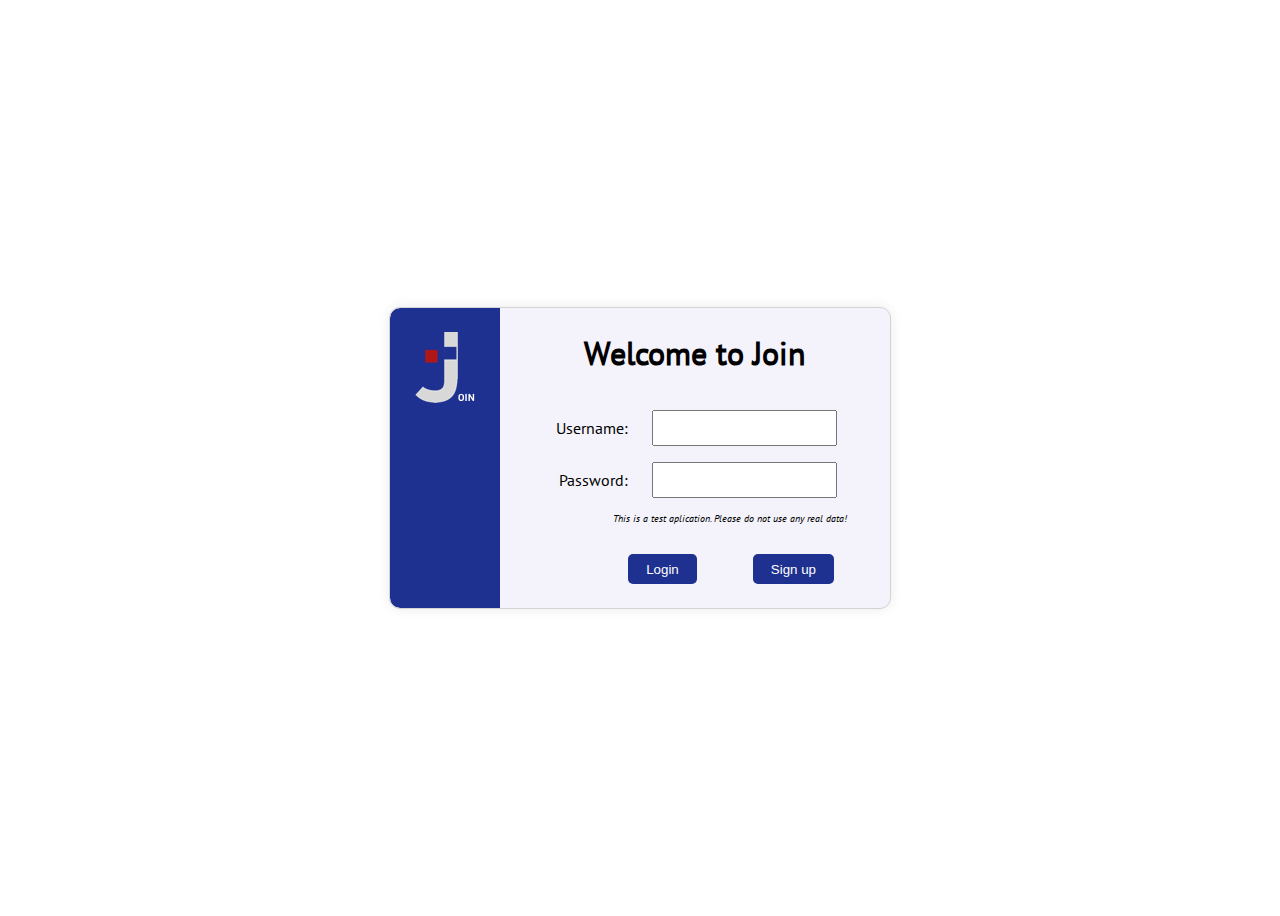
==== commit 9985e5db: "login bug fixing" ====
--- a/index.html
+++ b/index.html
@@ -4,15 +4,14 @@
     <meta charset="UTF-8" />
     <meta http-equiv="X-UA-Compatible" content="IE=edge" />
     <meta name="viewport" content="width=device-width, initial-scale=1.0" />
-    <meta http-equiv="refresh" />
-    <title>Board</title>
+    <title>Welcome to Join</title>
+
     <script src="scripts/mini_backend.js"></script>
     <script src="scripts/script.js"></script>
-    <script src="scripts/board.js"></script>
-    <script src="scripts/addTask.js"></script>
+    <script src="scripts/welcome.js"></script>
 
     <link rel="stylesheet" href="./styles/style.css" />
-    <link rel="stylesheet" href="./styles/board.css" />
+    <link rel="stylesheet" href="./styles/welcome.css" />
     <link
       href="https://cdn.jsdelivr.net/npm/bootstrap@5.2.0-beta1/dist/css/bootstrap.min.css"
       rel="stylesheet"
@@ -23,57 +22,39 @@
     <link rel="icon" href="img/logo.ico" type="image/x-icon" />
   </head>
 
-  <body onload="initBoard()">
-    <div class="main-container" id="mainContainer">
-      <div w3-include-html="./templates/navbar.html"></div>
-      <div class="tasks-main-container">
-        <div class="tasks-left-container">
-          <div class="tasks-container">
-            <div class="tasks-headline-container">TO DO</div>
-            <div
-              class="tasks-list-container"
-              id="todo-list"
-              ondrop="moveTo('todo')"
-              ondragover="allowDrop(event); getId(this)"
-            ></div>
-          </div>
-          <div class="tasks-container">
-            <div class="tasks-headline-container">IN PROGRESS</div>
-            <div
-              class="tasks-list-container"
-              id="in-progress-list"
-              ondrop="moveTo('in-progress')"
-              ondragover="allowDrop(event); getId(this)"
-            ></div>
-          </div>
+  <body onload="initLogin()">
+    <div class="welcome-card">
+      <div class="welcome-card-left-container">
+        <img src="img/joinlogo.png" alt="" />
+      </div>
+      <div class="welcome-card-right-container">
+        <h1>Welcome to Join</h1>
+        <div class="user-container">
+          <div class="width75">Username:</div>
+          <input required type="text" id="user-name" />
         </div>
-        <div class="tasks-right-container">
-          <div class="tasks-container">
-            <div class="tasks-headline-container">TESTING</div>
-            <div
-              class="tasks-list-container"
-              id="testing-list"
-              ondrop="moveTo('testing')"
-              ondragover="allowDrop(event); getId(this)"
-            ></div>
-          </div>
-          <div class="tasks-container">
-            <div class="tasks-headline-container">DONE</div>
-            <div
-              class="tasks-list-container"
-              id="done-list"
-              ondrop="moveTo('done')"
-              ondragover="allowDrop(event); getId(this)"
-            ></div>
-          </div>
+        <div class="password-container">
+          <div class="width75">Password:</div>
+          <input
+            required
+            type="password"
+            id="user-password"
+            onkeyup="enter()"
+          />
+        </div>
+        <div class="hint-container">
+          <span
+            >This is a test aplication. Please do not use any real data!</span
+          >
+        </div>
+        <span id="wrong-login-data-container" class="opacity-zero"
+          >insert wrong username or password</span
+        >
+        <div class="button-container">
+          <button type="button" onclick="login()" id="login">Login</button>
+          <button type="button" onclick="signUp()" id="signUp">Sign up</button>
         </div>
       </div>
-      <div
-        id="card-details-container"
-        class="d-none fade-out primary"
-        onclick="closeCardDetails()"
-      ></div>
     </div>
-    <script src="./scripts/includeHTML.js"></script>
   </body>
 </html>
--- a/styles/welcome.css
+++ b/styles/welcome.css
@@ -0,0 +1,137 @@
+body {
+    height: 100vh;
+    display: flex;
+    justify-content: center;
+    align-items: center;
+}
+
+input {
+    outline: none;
+}
+
+.opacity-zero {
+    opacity: 0;
+}
+
+.welcome-card {
+    height: 300px;
+    width: 500px;
+    background-color: #F4F3FB;
+    outline: 1px solid lightgray;
+    border-radius: 10px;
+    box-shadow: 0 0 13px rgb(0 0 0 / 10%);
+    display: flex;
+    margin: 15px;
+}
+
+.welcome-card-left-container {
+    background-color: #1E3190;
+    border-radius: 10px 0 0 10px;
+    width: 22%;
+    display: flex;
+    justify-content: center;
+}
+
+.welcome-card-left-container img {
+    margin-top: 24px;
+    height: 71px;
+    width: 60px;
+}
+
+.welcome-card-right-container {
+    display: flex;
+    flex-direction: column;
+    align-items: center;
+    width: 78%;
+}
+
+.welcome-card-right-container h1 {
+    margin-top: 24px;
+    margin-bottom: 36px;
+}
+
+.user-container, .password-container {
+    display: flex;
+}
+
+.user-container {
+    margin-bottom: 16px;
+}
+
+.password-container {
+    margin-bottom: 4px;
+}
+
+.width75 {
+    width: 75px;
+    display: flex;
+    justify-content: flex-end;
+    align-items: center;
+    margin-right: 24px;
+}
+
+.welcome-card-right-container input {
+    height: 30px;
+}
+
+#wrong-login-data-container {
+    font-size: 10px !important;
+    padding-left: 70px;
+    font-style: italic;
+}
+
+.button-container {
+    width: 100%;
+    display: flex;
+    justify-content: flex-end;
+    align-items: flex-end;
+    height: 100%;
+}
+
+.welcome-card-right-container button {
+    border: 0;
+    background-color: #1E3190;
+    color: white;
+    border-radius: 5px !important;
+    height: 30px;
+    padding-left: 18px;
+    padding-right: 18px;
+    margin-right: 56px;
+    margin-bottom: 24px;
+}
+
+.hint-container {
+    font-size: 10px !important;
+    padding-left: 70px;
+    font-style: italic;
+    margin-bottom: 15px;
+    margin-top: 10px;
+}
+
+@media (max-width:430px) {
+    .welcome-card {
+        flex-direction: column;
+        height: 385px;
+    }
+
+    .welcome-card-right-container {
+        width: 100%;
+    }
+
+    .welcome-card-left-container {
+        width: 100%;
+        border-radius: 10px 10px 0 0;
+    }
+
+    .welcome-card-left-container img {
+        margin-bottom: 24px;
+    }
+
+    h1 {
+        margin-bottom: 24px !important;
+    }
+
+    #login {
+        margin-top: 7px;
+    }
+}